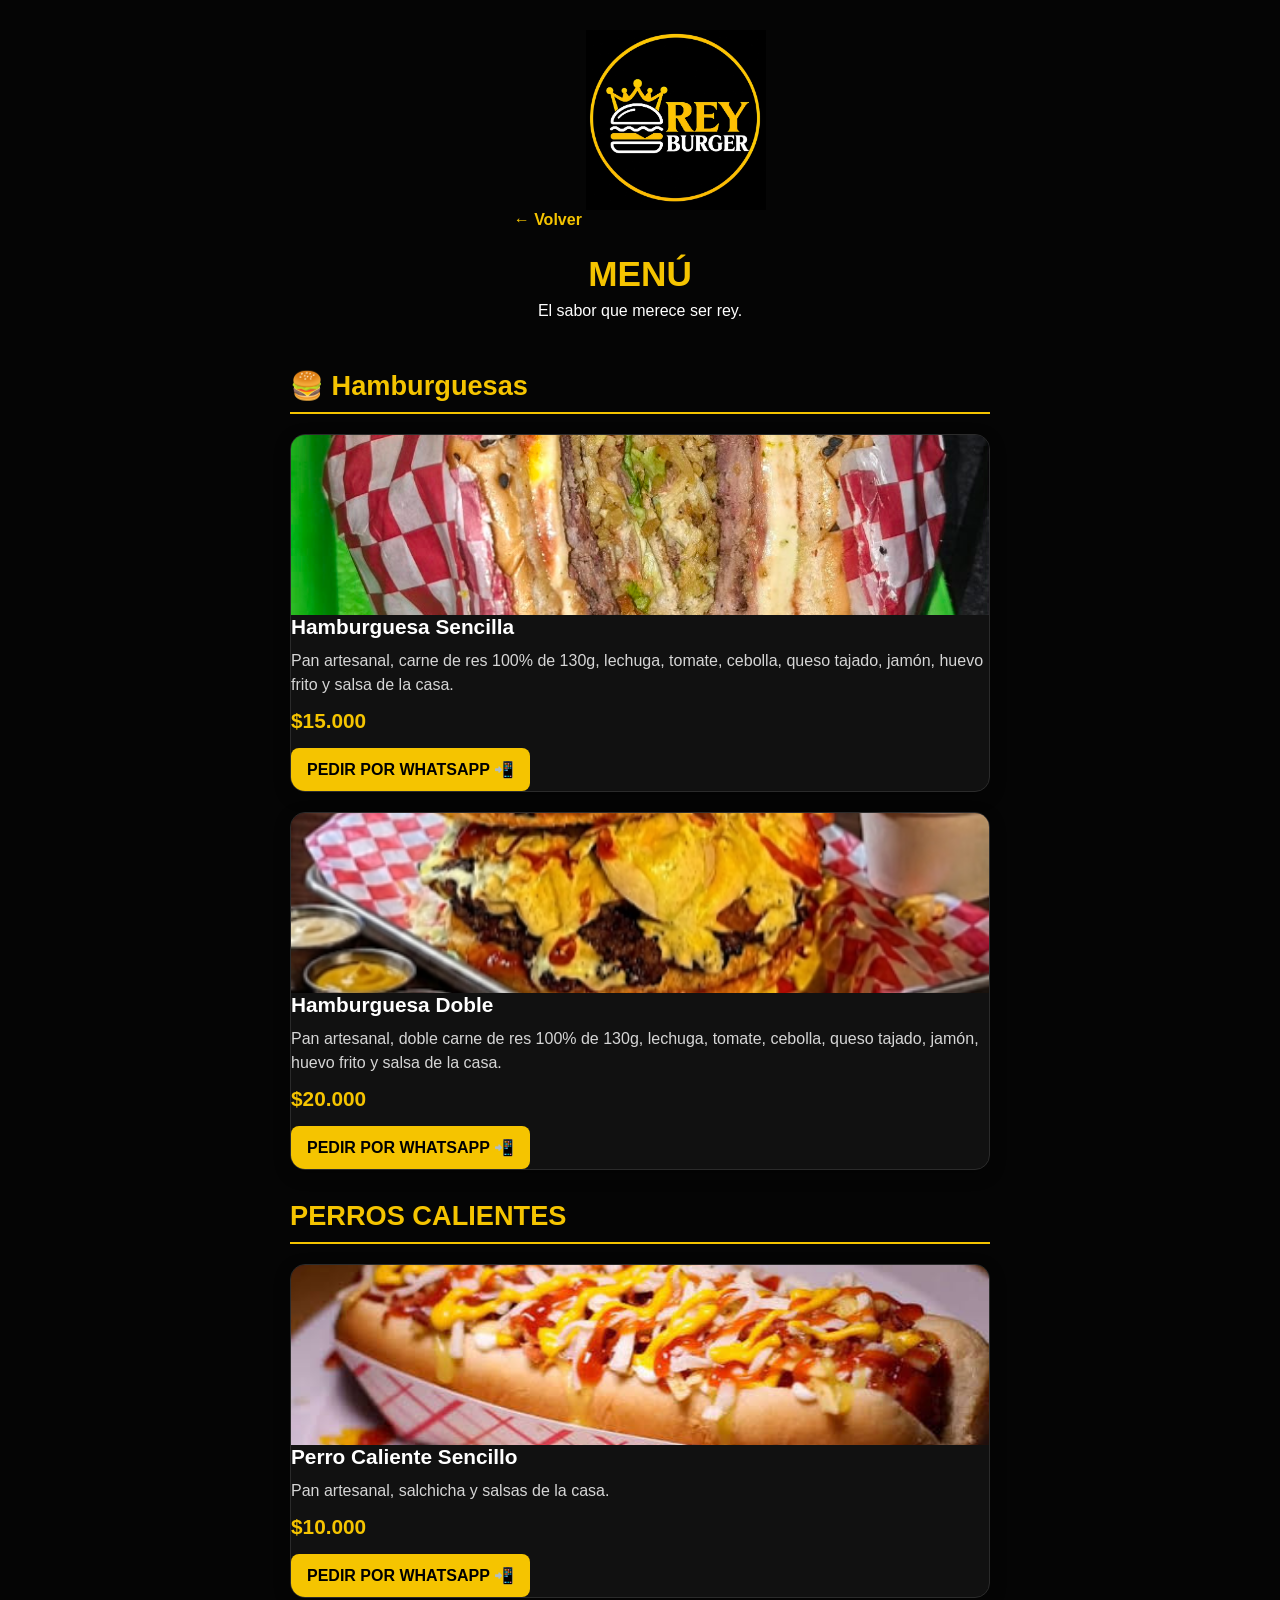
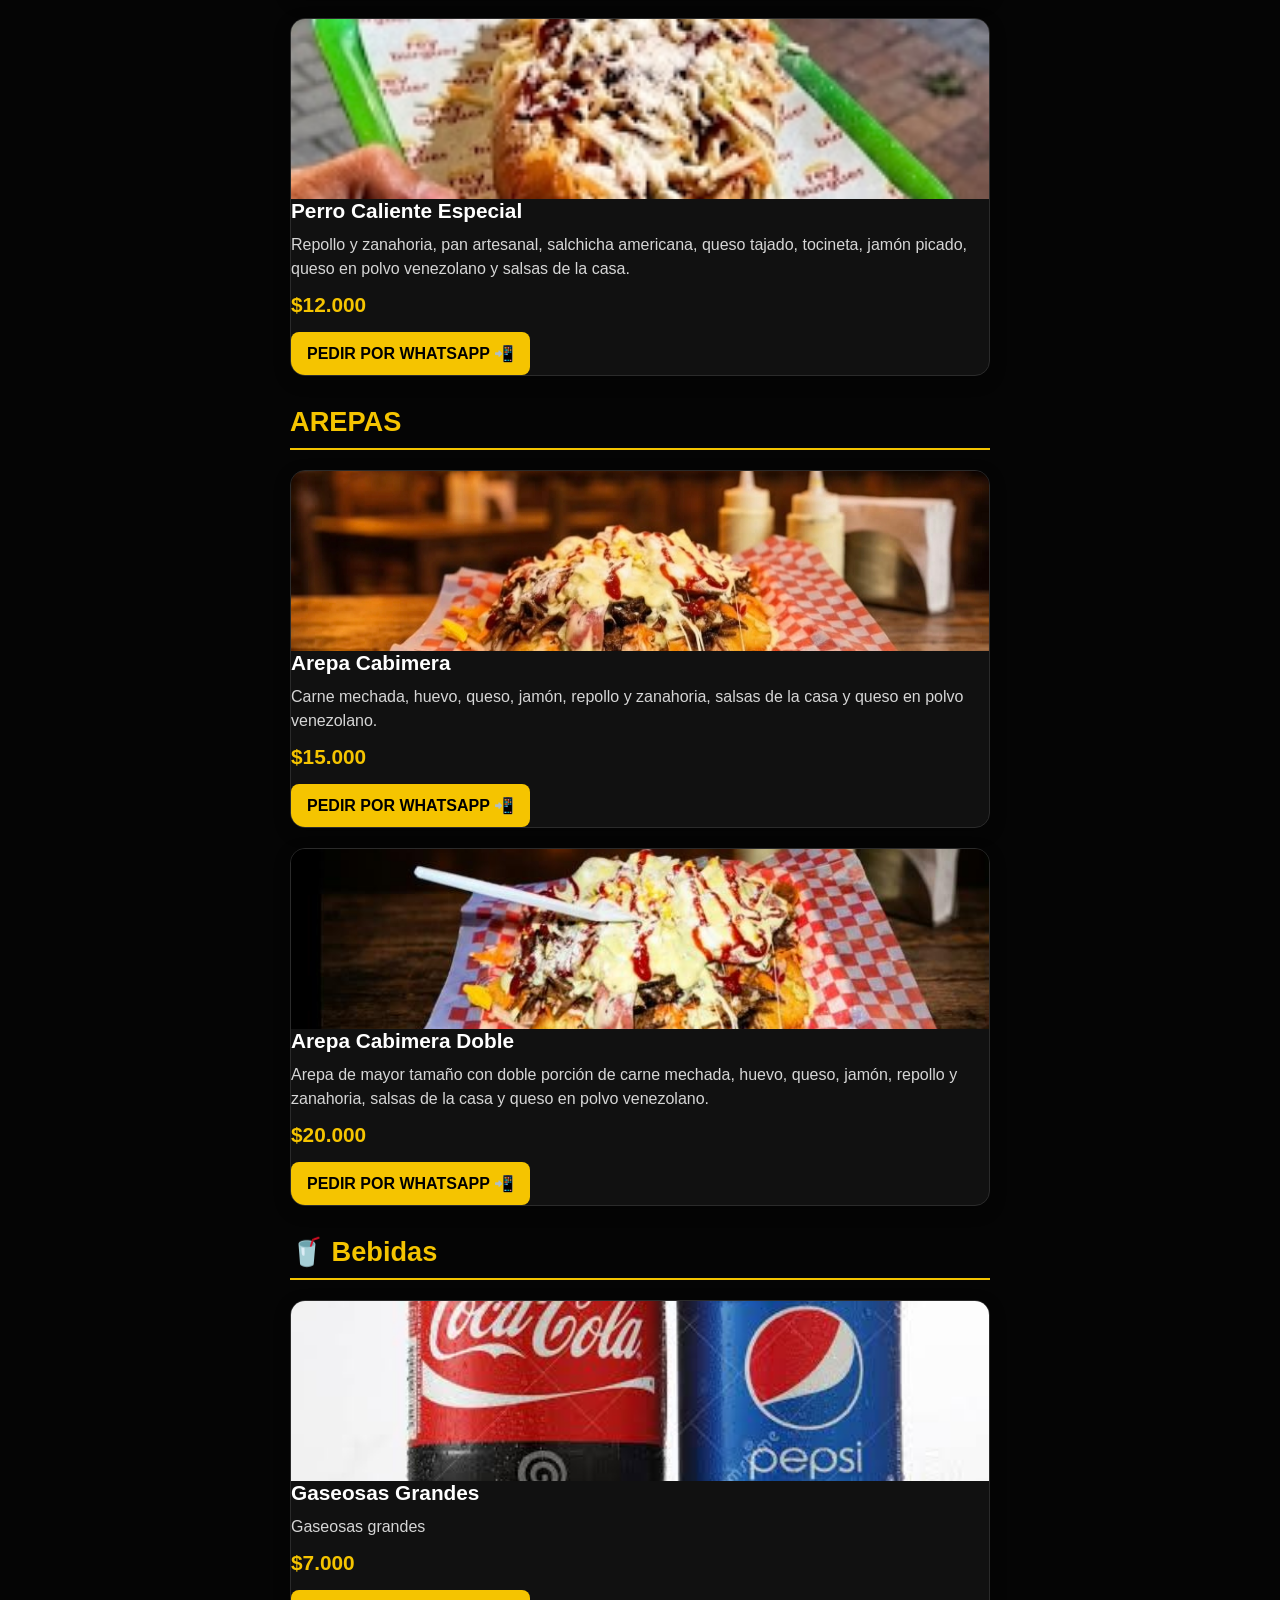
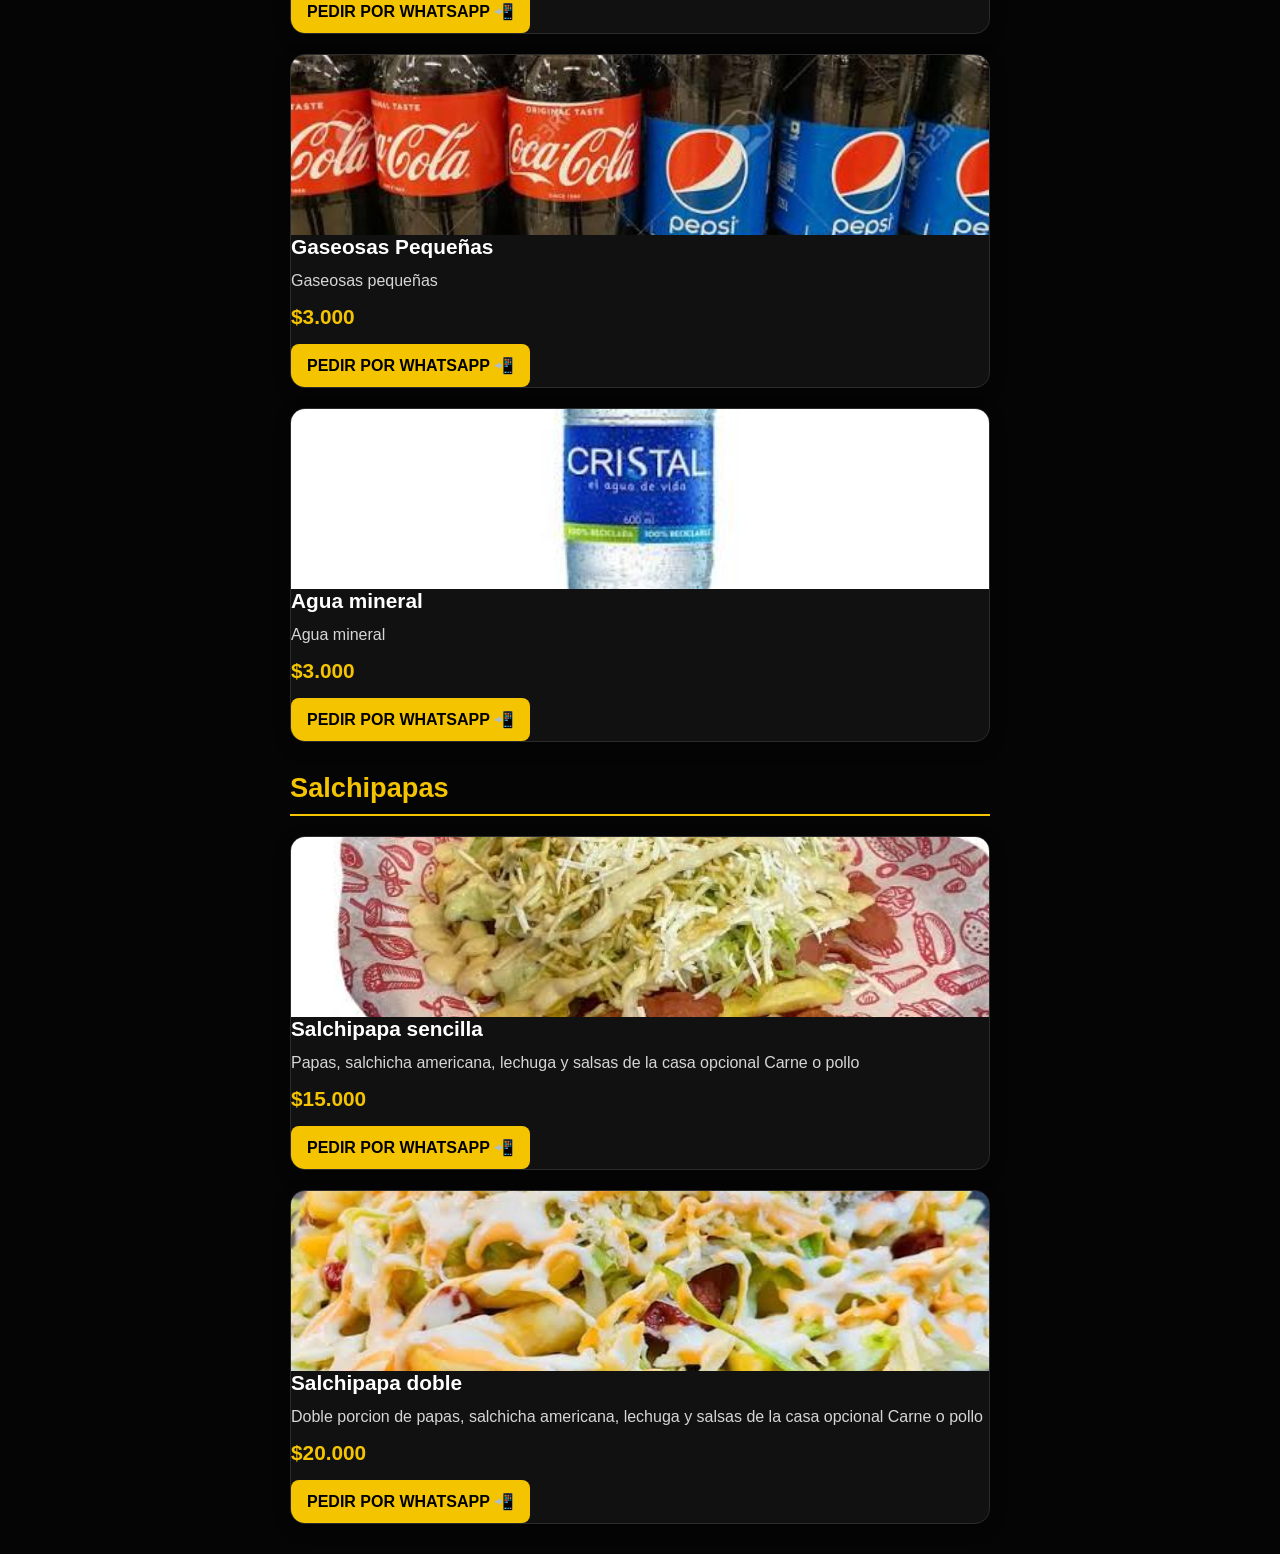
==== menu.html @ acb08362 "Add files via upload" ====
<!DOCTYPE html>
<html lang="es">
<head>
    <meta charset="UTF-8">
    <meta name="viewport" content="width=device-width, initial-scale=1.0">

    <title>Menú | Rey Burger</title>

    <link rel="stylesheet" href="css/style.css">
</head>

<body>

    <header class="encabezado-menu">
        <a href="index.html" class="volver">← Volver</a>

        <img src="img/logo.png.jpeg" alt="Logo Rey Burger" class="logo-menu">

        <h1>MENÚ</h1>
        <p> El sabor que merece ser rey.</p>
    </header>

    <main>

       <section class="categoria">
    <h2>🍔 Hamburguesas</h2>

    <div class="producto">
        <img src="img/hamburguesa sencilla nueva.jpeg" alt="Hamburguesa Sencilla Rey Burger">

        <div class="producto-info">
            <h3>Hamburguesa Sencilla</h3>

            <p>
                Pan artesanal, carne de res 100% de 130g,
                lechuga, tomate, cebolla, queso tajado,
                jamón, huevo frito y salsa de la casa.
            </p>

            <strong>$15.000</strong>

           <a
  href="https://wa.me/573107753807?text=Hola%2C%20Rey%20Burger.%20Quiero%20pedir%20una%20Hamburguesa%20Sencilla%20de%20%2415.000.%20%C2%BFMe%20ayudan%20con%20mi%20pedido%3F"
  class="btn-pedir"
  target="_blank"
  rel="noopener noreferrer"
>
  PEDIR POR WHATSAPP 📲
</a>
        </div>
    </div>
<div class="producto">

    <div class="espacio-foto">
        <img src="img/hamburguesa.png.jpeg" alt="Hamburguesa doble">
    </div>

    <div class="producto-info">
        <h3>Hamburguesa Doble</h3>

        <p>
            Pan artesanal, doble carne de res 100% de 130g,
            lechuga, tomate, cebolla, queso tajado,
            jamón, huevo frito y salsa de la casa.
        </p>

        <strong>$20.000</strong>

        <a
  href="https://wa.me/573107753807?text=Hola%2C%20Rey%20Burger.%20Quiero%20pedir%20una%20Hamburguesa%20Doble%20de%20%2420.000.%20%C2%BFMe%20ayudan%20con%20mi%20pedido%3F"
  class="btn-pedir"
  target="_blank"
  rel="noopener noreferrer"
>
  PEDIR POR WHATSAPP 📲
</a>
    </div>
</div>
</section>
<section class="categoria">
    <h2>PERROS CALIENTES</h2>
<div class="producto">

    <div class="espacio-foto">
        <img src="img/perro-caliente-sencillo2.0.jpg" alt="perro sencilla">
    </div>

    <div class="producto-info">
        <h3>Perro Caliente Sencillo</h3>

        <p>
            Pan artesanal, salchicha y salsas de la casa.
        </p>

        <strong>$10.000</strong>

        <a
  href="https://wa.me/573107753807?text=Hola%2C%20Rey%20Burger.%20Quiero%20pedir%20un%20Perro%20Caliente%20Sencillo%20de%20%2410.000.%20%C2%BFMe%20ayudan%20con%20mi%20pedido%3F"
  class="btn-pedir"
  target="_blank"
  rel="noopener noreferrer"
>
  PEDIR POR WHATSAPP 📲
</a>
    </div>

</div>
<div class="producto">

    <div class="espacio-foto">
        <img src="img/perro-2.0-png.jpg" alt="perro caliente especial">
    </div>

    <div class="producto-info">
        <h3>Perro Caliente Especial</h3>

        <p>
            Repollo y zanahoria, pan artesanal, salchicha americana,
            queso tajado, tocineta, jamón picado,
            queso en polvo venezolano y salsas de la casa.
        </p>

        <strong>$12.000</strong>

        <a
  href="https://wa.me/573107753807?text=Hola%2C%20Rey%20Burger.%20Quiero%20pedir%20un%20Perro%20Caliente%20Especial%20de%20%2412.000.%20%C2%BFMe%20ayudan%20con%20mi%20pedido%3F"
  class="btn-pedir"
  target="_blank"
  rel="noopener noreferrer"
>
  PEDIR POR WHATSAPP 📲
</a>
    </div>

</div>
</section>
<section class="categoria">

    <h2>AREPAS</h2>

    <div class="producto">

        <div class="espacio-foto">
            <img src="img/arepa-1.png.jpeg" alt="Arepa">
        </div>

        <div class="producto-info">
            <h3>Arepa Cabimera</h3>

            <p>
                Carne mechada, huevo, queso, jamón,
                repollo y zanahoria, salsas de la casa
                y queso en polvo venezolano.
            </p>

            <strong>$15.000</strong>

            <a
  href="https://wa.me/573107753807?text=Hola%2C%20Rey%20Burger.%20Quiero%20pedir%20una%20Arepa%20Cabimera%20de%20%2415.000.%20%C2%BFMe%20ayudan%20con%20mi%20pedido%3F"
  class="btn-pedir"
  target="_blank"
  rel="noopener noreferrer"
>
  PEDIR POR WHATSAPP 📲
</a>
        </div>

    </div>
    <div class="producto">

    <div class="espacio-foto">
        <img src="img/arepa-2.png.jpeg" alt="arepa cabimera doble">
    </div>

    <div class="producto-info">
        <h3>Arepa Cabimera Doble</h3>

        <p>
            Arepa de mayor tamaño con doble porción de carne mechada,
            huevo, queso, jamón, repollo y zanahoria,
            salsas de la casa y queso en polvo venezolano.
        </p>

        <strong>$20.000</strong>

       <a
  href="https://wa.me/573107753807?text=Hola%2C%20Rey%20Burger.%20Quiero%20pedir%20una%20Arepa%20Cabimera%20Doble%20de%20%2420.000.%20%C2%BFMe%20ayudan%20con%20mi%20pedido%3F"
  class="btn-pedir"
  target="_blank"
  rel="noopener noreferrer"
>
  PEDIR POR WHATSAPP 📲
</a>
    </div>

</div>

</section>
<section class="categoria">

    <h2>🥤 Bebidas</h2>

    <div class="producto">

        <div class="espacio-foto">
            <img src="img/gaseosas-grandes.png" alt="gaseosas grandes">
        </div>

        <div class="producto-info">
            <h3>Gaseosas Grandes</h3>

            <p>
                Gaseosas grandes
            </p>

            <strong>$7.000</strong>

           <a
  href="https://wa.me/573107753807?text=Hola%2C%20Rey%20Burger.%20Quiero%20pedir%20un%20Refresco%20Artesanal%20de%20%247.000.%20%C2%BFMe%20ayudan%20con%20mi%20pedido%3F"
  class="btn-pedir"
  target="_blank"
  rel="noopener noreferrer"
>
  PEDIR POR WHATSAPP 📲
</a>
        </div>

    </div>
   
    <div class="producto">

        <div class="espacio-foto">
            <img src="img/pepsi-cocacola-pequeña.png" alt="gaseosas pequeñas">
        </div>

        <div class="producto-info">
            <h3>Gaseosas Pequeñas</h3>

            <p>
                Gaseosas pequeñas
            </p>

            <strong>$3.000</strong>

           <a
  href="https://wa.me/573107753807?text=Hola%2C%20Rey%20Burger.%20Quiero%20pedir%20una%20gaseosa%20peque%C3%B1a%20de%20%243.000.%20%C2%BFMe%20ayudan%20con%20mi%20pedido%3F"
  class="btn-pedir"
  target="_blank"
  rel="noopener noreferrer"
>
  PEDIR POR WHATSAPP 📲
</a>
        </div>

    </div>

    <div class="producto">

        <div class="espacio-foto">
            <img src="img/agua-mineral.png" alt="Agua mineral">
        </div>

        <div class="producto-info">
            <h3>Agua mineral</h3>

            <p>
                Agua mineral
            </p>

            <strong>$3.000</strong>

           <a
  href="https://wa.me/573107753807?text=Hola%2C%20Rey%20Burger.%20Quiero%20pedir%20un%20agua%20mineral%20de%20%243.000.%20%C2%BFMe%20ayudan%20con%20mi%20pedido%3F"
  class="btn-pedir"
  target="_blank"
  rel="noopener noreferrer"
>
  PEDIR POR WHATSAPP 📲
</a>
        </div>

    </div>
   
   
</section>

<section class="categoria">
    <h2>Salchipapas</h2>

    <div class="producto">
        
        <div class="espacio-foto">
            <img src="img/salchipapa.jpg" alt="salchipapa sencilla">
        </div>

        <div class="producto-info">
            <h3>Salchipapa sencilla</h3>
            <p>
                Papas, salchicha americana, lechuga y salsas de la casa
                opcional Carne o pollo 
            </p>

              <strong>$15.000</strong>

            <a
  href="https://wa.me/573107753807?text=Hola%2C%20Rey%20Burger.%20Quiero%20pedir%20una%20Salchipapa%20de%20%2415.000.%20%C2%BFMe%20ayudan%20con%20mi%20pedido%3F"
  class="btn-pedir"
  target="_blank"
  rel="noopener noreferrer"
>
  PEDIR POR WHATSAPP 📲
</a>
        </div>

    </div>

    <div class="producto">
        
        <div class="espacio-foto">
            <img src="img/salchipapa-doble.jpg" alt="salchipapa doble">
        </div>

        <div class="producto-info">
            <h3>Salchipapa doble</h3>
            <p>
                Doble porcion de papas, salchicha americana, lechuga y salsas de la casa
                opcional Carne o pollo 
            </p>

              <strong>$20.000</strong>

           <a
  href="https://wa.me/573107753807?text=Hola%2C%20Rey%20Burger.%20Quiero%20pedir%20una%20Salchipapa%20Especial%20de%20%2420.000.%20%C2%BFMe%20ayudan%20con%20mi%20pedido%3F"
  class="btn-pedir"
  target="_blank"
  rel="noopener noreferrer"
>
  PEDIR POR WHATSAPP 📲
</a>
        </div>

    </div>





</section>

    </main>

</body>
</html>
---- css/style.css ----
* {
    margin: 0;
    padding: 0;
    box-sizing: border-box;
}

body {
    font-family: Arial, sans-serif;
    background-color: #050505;
    color: white;
}

.inicio {
    min-height: 100vh;
    display: flex;
    flex-direction: column;
    justify-content: center;
    align-items: center;
    padding: 30px 20px;
    text-align: center;
}

.logo {
    width: min(85%, 380px);
    height: auto;
    margin-bottom: 25px;
}

.frase {
    max-width: 400px;
    color: #ffffff;
    font-size: 1.2rem;
    line-height: 1.5;
    margin-bottom: 35px;
}

.botones {
    width: 100%;
    max-width: 350px;
    display: flex;
    flex-direction: column;
    gap: 15px;
}

.btn {
    width: 100%;
    padding: 16px 20px;
    border: none;
    border-radius: 10px;
    font-size: 1rem;
    font-weight: bold;
    cursor: pointer;
    transition: 0.2s;
    text-decoration: none;
    display: block;
    text-align: center;
}

.btn-menu {
    background-color: #f5c400;
    color: #000;
}

.btn-whatsapp {
    background-color: #ffffff;
    color: #000;
}

.btn:hover {
    transform: scale(1.03);
}
.encabezado-menu {
    text-align: center;
    padding: 30px 20px 20px;
}

.logo-menu {
    width: 180px;
    max-width: 70%;
    height: auto;
    margin: 0 auto 15px;
}

.encabezado-menu h1 {
    color: #f5c400;
    font-size: 2.2rem;
    margin-bottom: 8px;
}

.encabezado-menu p {
    color: #ffffff;
    font-size: 1rem;
}

.volver {
    display: inline-block;
    color: #f5c400;
    text-decoration: none;
    font-weight: bold;
    margin-bottom: 25px;
}

.categoria {
    width: 90%;
    max-width: 700px;
    margin: 30px auto;
}

.categoria h2 {
    color: #f5c400;
    font-size: 1.7rem;
    border-bottom: 2px solid #f5c400;
    padding-bottom: 10px;
    margin-bottom: 20px;
}

.producto {
    background-color: #111111;
    border: 1px solid #2b2b2b;
    border-radius: 15px;
    overflow: hidden;
    margin-bottom: 20px;
    box-shadow: 0 5px 15px rgba(0, 0, 0, 0.35);
}
.producto > img {
    width: 100%;
    height: 180px;
    object-fit: cover;
    display: block;
}

.producto-info h3 {
    color: #ffffff;
    font-size: 1.3rem;
    margin-bottom: 10px;
}

.producto-info p {
    color: #d6d6d6;
    line-height: 1.5;
    margin-bottom: 12px;
}

.producto-info strong {
    display: block;
    color: #f5c400;
    font-size: 1.3rem;
    margin-bottom: 15px;
}

.btn-pedir {
    display: inline-block;
    background-color: #f5c400;
    color: #000000;
    text-decoration: none;
    padding: 12px 16px;
    border-radius: 8px;
    font-weight: bold;
    transition: 0.2s;
}

.btn-pedir:hover {
    transform: scale(1.03);
}
.espacio-foto img {
 width: 100%;
    height: 180px;
    object-fit: cover;
    display: block;
}
.ubicacion {
  margin-top: 45px;
  padding: 30px 20px;
  text-align: center;
  background-color: #111;
  color: white;
  border-top: 2px solid #ffcc00;
}

.ubicacion h2 {
  color: #ffcc00;
  margin-bottom: 15px;
}

.ubicacion p {
  margin: 8px 0;
  line-height: 1.5;
}

.btn-ubicacion {
  display: inline-block;
  margin-top: 18px;
  padding: 14px 22px;
  background-color: #ffcc00;
  color: #000;
  text-decoration: none;
  font-weight: bold;
  border-radius: 10px;
}
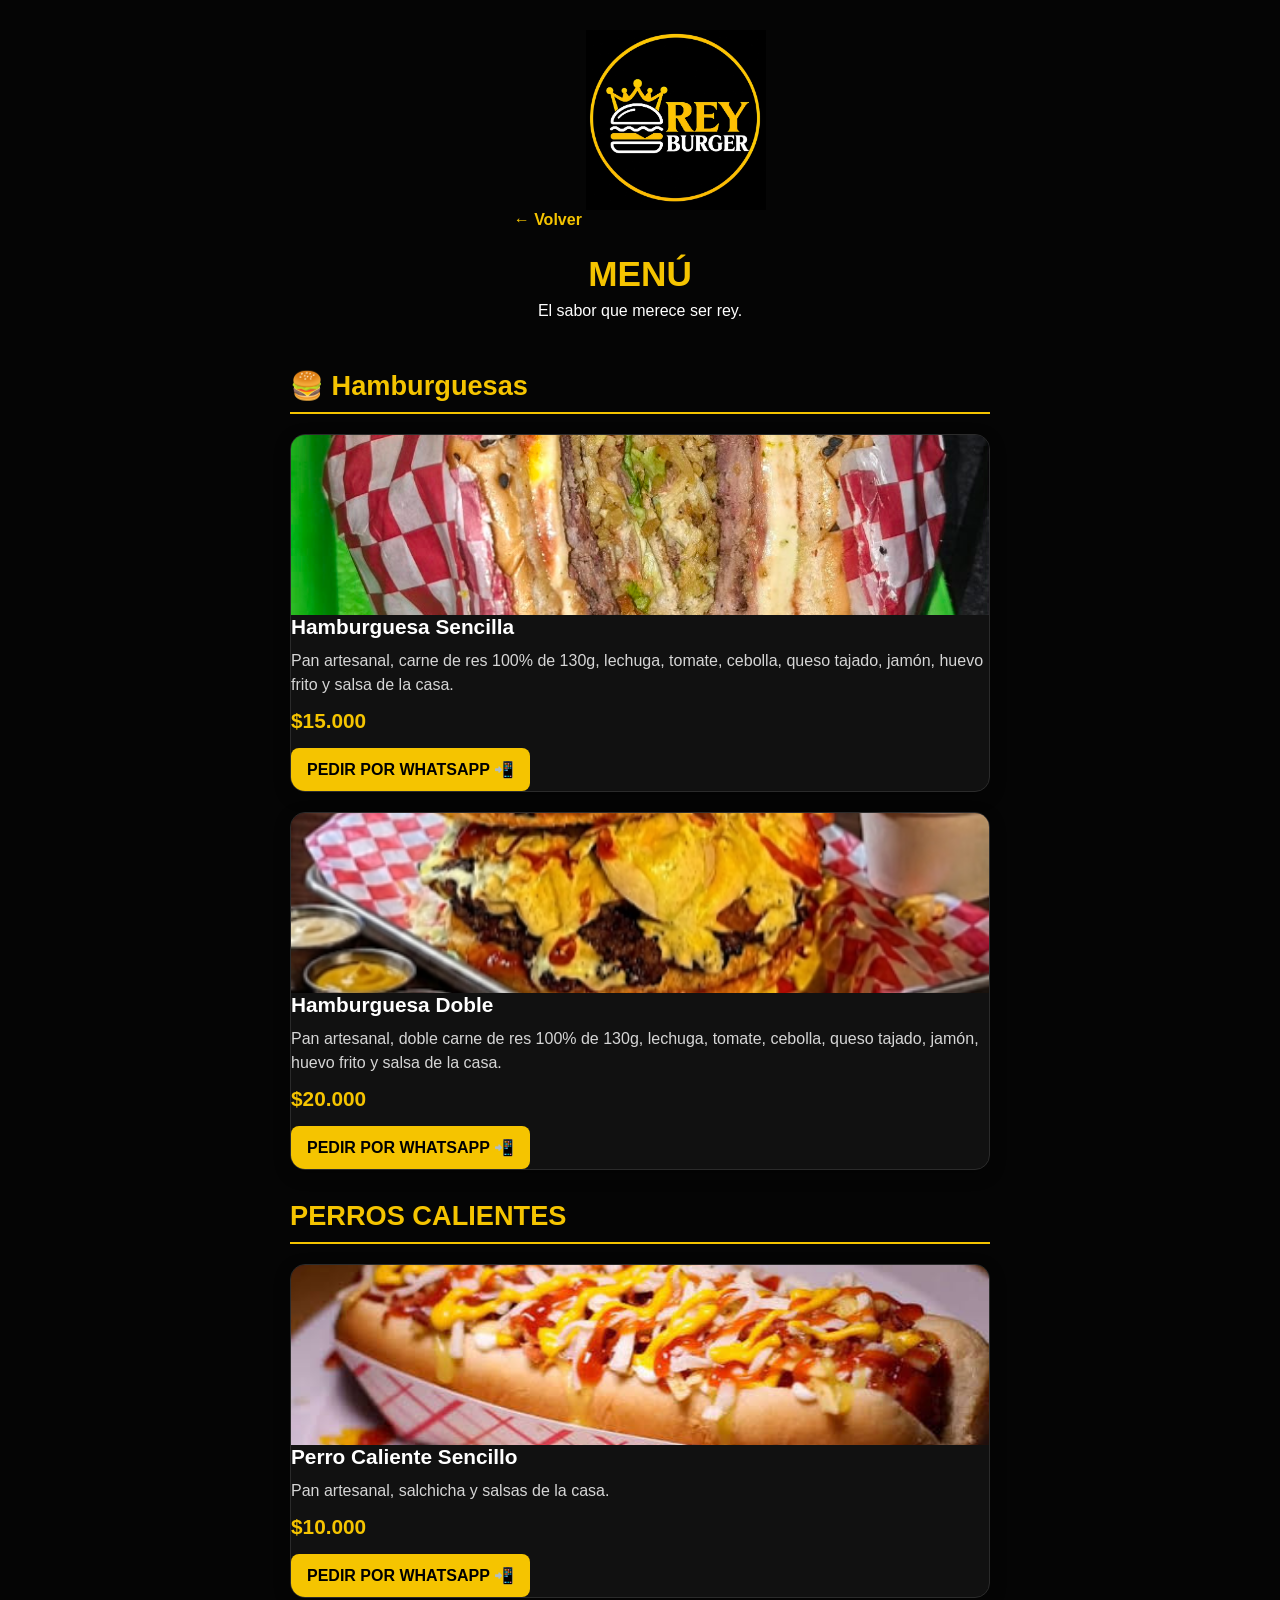
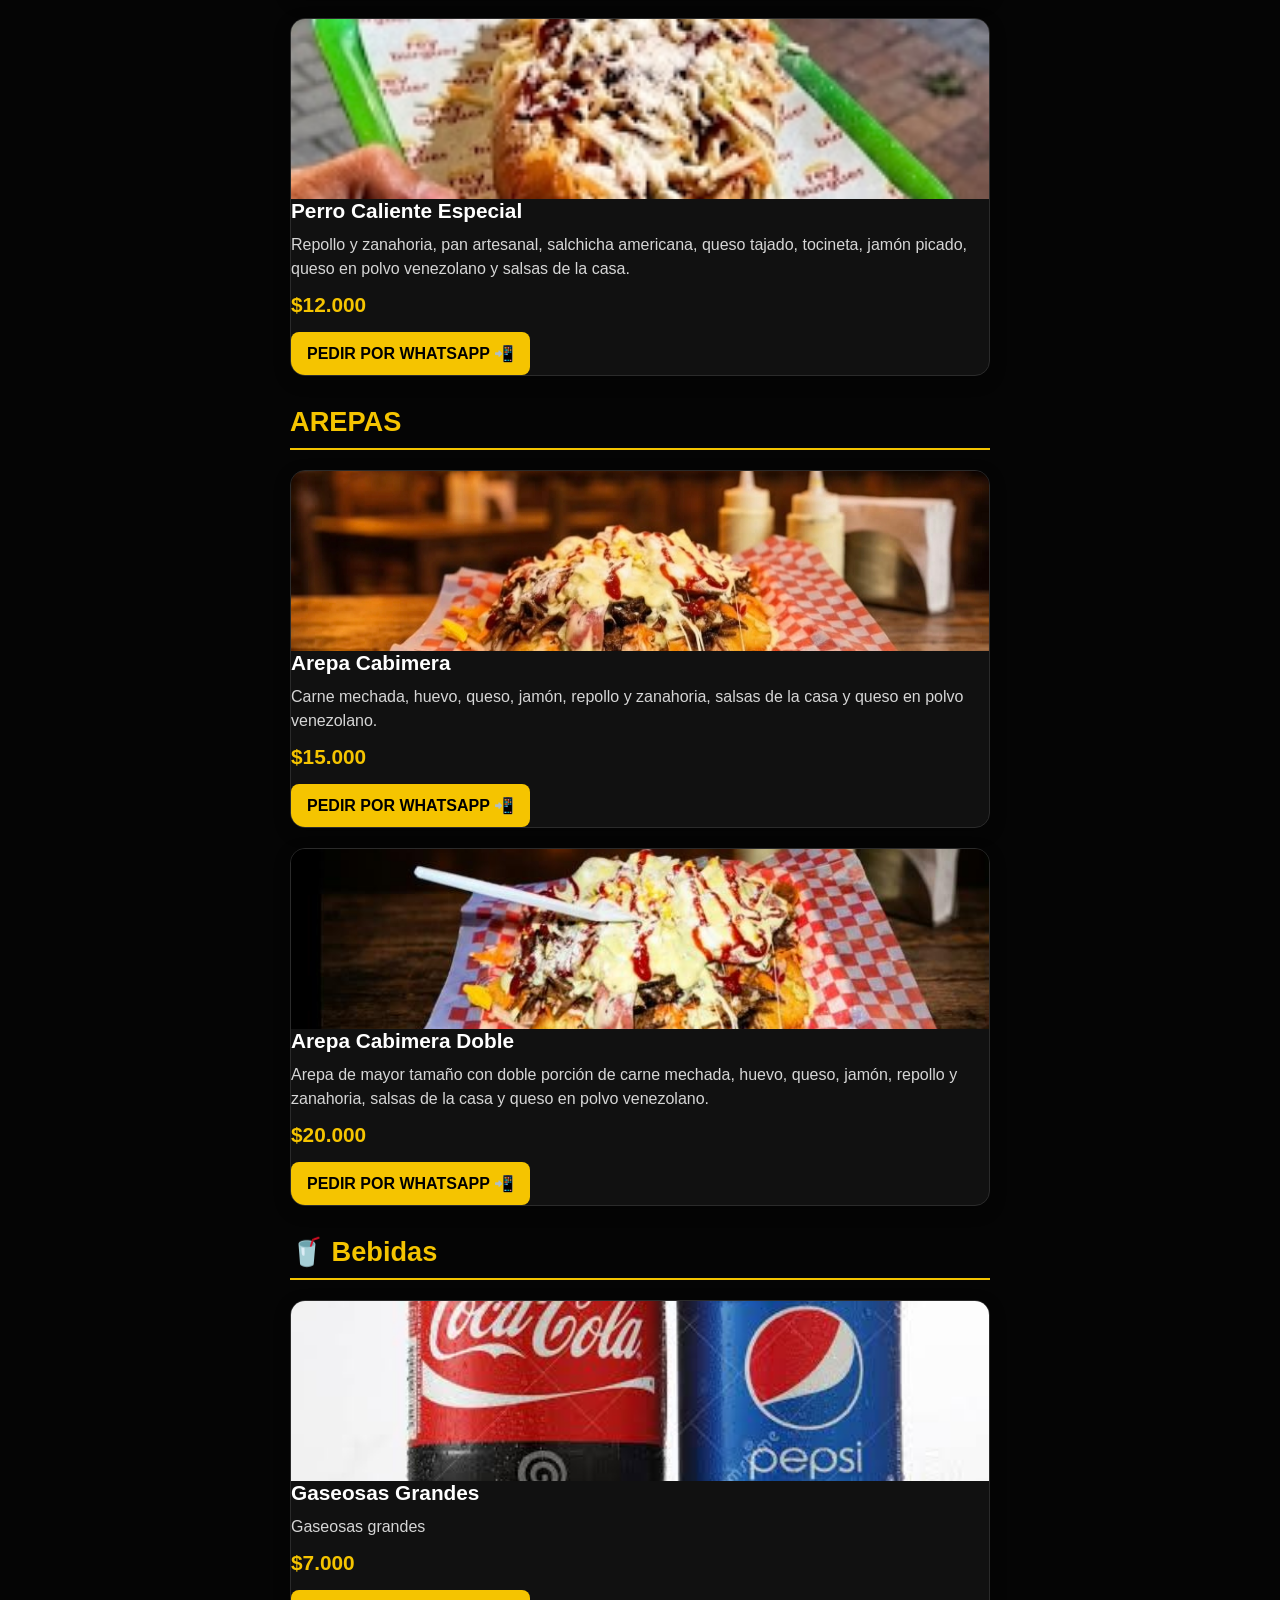
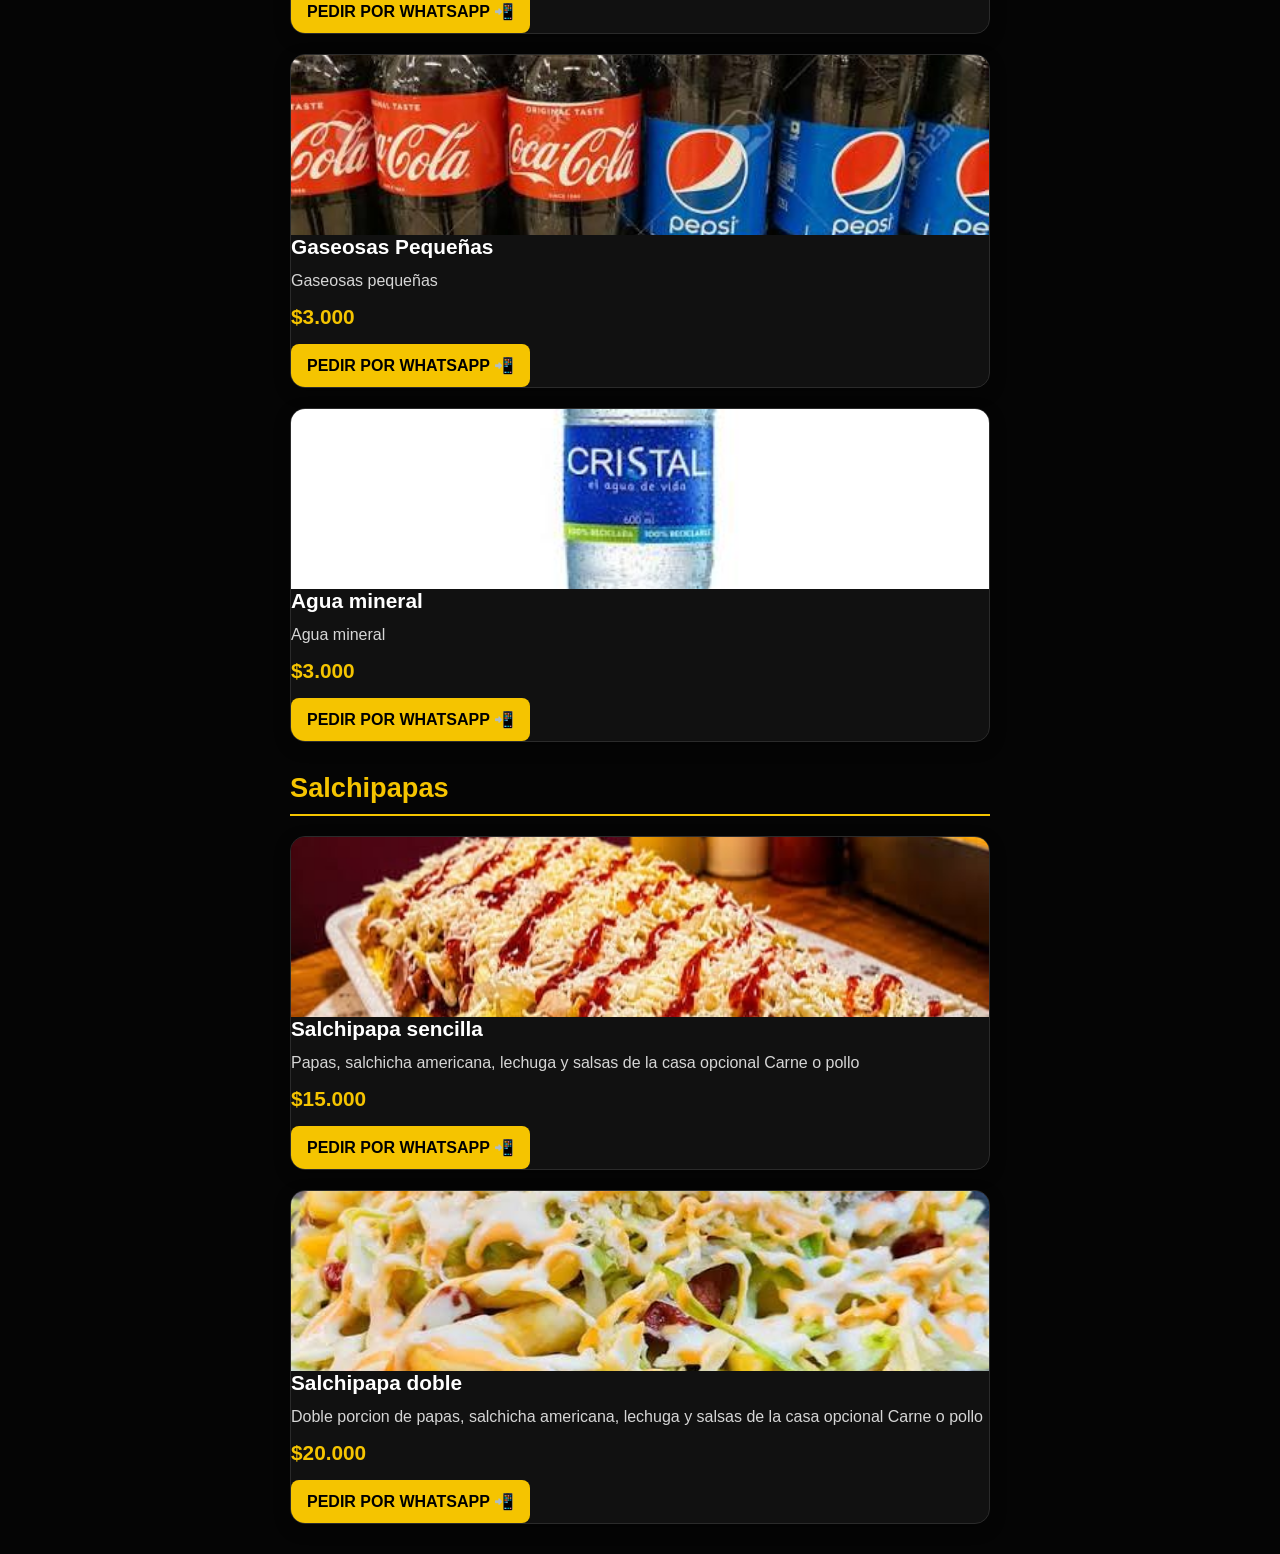
==== commit 0275e22d: "Actualizar imagen" ====
--- a/menu.html
+++ b/menu.html
@@ -290,7 +290,7 @@
     <div class="producto">
         
         <div class="espacio-foto">
-            <img src="img/salchipapa.jpg" alt="salchipapa sencilla">
+            <img src="img/salchipapa.jpeg" alt="salchipapa sencilla">
         </div>
 
         <div class="producto-info">
